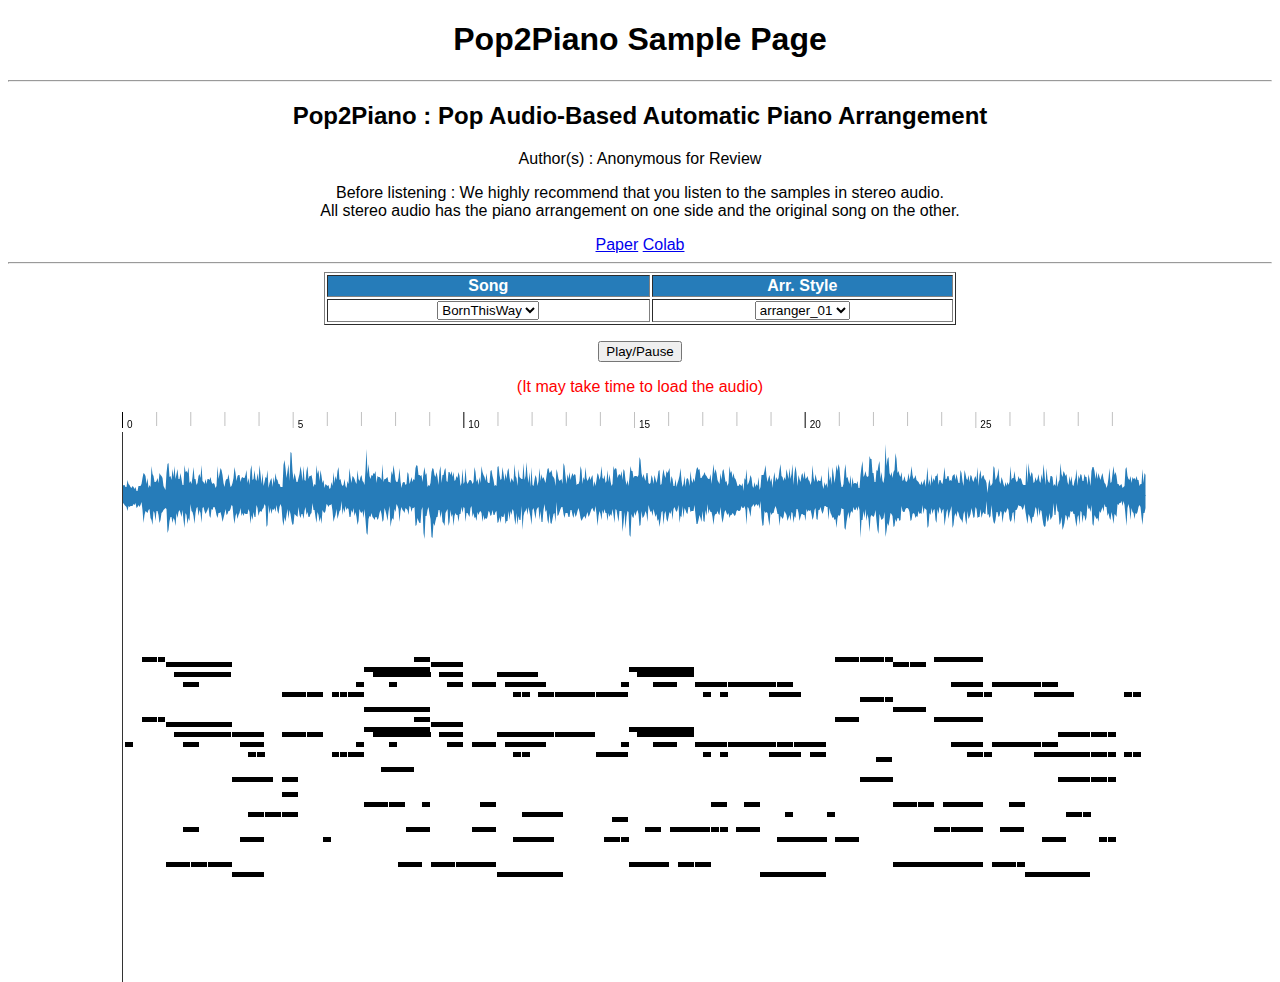
==== index.html @ e70f4c98 "update ui" ====
<!DOCTYPE html>
<html>

<head>
    <link rel="stylesheet" href="https://use.fontawesome.com/releases/v5.4.1/css/all.css"
        integrity="sha384-5sAR7xN1Nv6T6+dT2mhtzEpVJvfS3NScPQTrOxhwjIuvcA67KV2R5Jz6kr4abQsz" crossorigin="anonymous">
    <meta charset="utf-8">
    <script src="plugins/wavesurfer.min.js"></script>
    <script src="plugins/wavesurfer-regions.js"></script>
    <script src="plugins/wavesurfer.timeline.min.js"></script>
    <script src="plugins/jquery-1.12.4.min.js"></script>
    <link rel="stylesheet" href="index.css">
    <title>Pop2Piano</title>
</head>

<body>
    <center>
        <h1>Pop2Piano Sample Page</h1>
        <hr>
        <h2>Pop2Piano : Pop Audio-Based Automatic Piano Arrangement</h2>
        <p style="width: 60%">
            Author(s) : Anonymous for Review
        </p>
        <p>
            Before listening : We highly recommend that you listen to the samples in stereo audio.<br>
            All stereo audio has the piano arrangement on one side and the original song on the other.
        </p>
        <a href="https://Anonymous_for_Review" class="fab fa-github"><span class="label">Paper</span></a>
        <a href="https://bit.ly/pop2piano-colab-review" class="fab fa-google-drive"><span class="label">Colab</span></a>
        <hr>
        <div id='song_choose'>
            <table border="1" , width=50%>
                <th bgcolor="#267CB9" style="color: white;">Song</th>
                <th bgcolor="#267CB9" style="color: white;">Arr. Style</th>
                <tr align="center">
                    <td>
                        <select id="s_pop">
                            <option value="BornThisWay">BornThisWay</option>
                            <option value="FkinPerfect">FkinPerfect</option>
                            <option value="LoveAlways">LoveAlways</option>
                            <option value="LoveDive">LoveDive</option>
                        </select>
                    </td>
                    <td>
                        <select id="s_arranger">
                            <option value="arranger_01">arranger_01</option>
                            <option value="arranger_02">arranger_02</option>
                            <option value="arranger_03">arranger_03</option>
                            <option value="arranger_04">arranger_04</option>
                            <option value="arranger_05">arranger_05</option>
                            <option value="arranger_06">arranger_06</option>
                            <option value="arranger_07">arranger_07</option>
                            <option value="arranger_08">arranger_08</option>
                            <option value="arranger_09">arranger_09</option>
                            <option value="arranger_10">arranger_10</option>
                            <option value="arranger_11">arranger_11</option>
                            <option value="arranger_12">arranger_12</option>
                            <option value="arranger_13">arranger_13</option>
                            <option value="arranger_14">arranger_14</option>
                            <option value="arranger_15">arranger_15</option>
                            <option value="arranger_16">arranger_16</option>
                            <option value="arranger_17">arranger_17</option>
                            <option value="arranger_18">arranger_18</option>
                            <option value="arranger_19">arranger_19</option>
                            <option value="arranger_20">arranger_20</option>
                        </select>
                    </td>

                </tr>

            </table>

            <p>
                <i class="fa fa-play" aria-hidden="true"></i><button onclick="togglePlay()">Play/Pause</button>
            </p>
            <p style="color: red">(It may take time to load the audio)</p>
        </div>
    </center>
    <div id='button_block'>
        <div id='right_region'>
            <div id="waveform-timeline"></div>
            <div id="waveform"></div>
        </div>
    </div>

    <script type="text/javascript">
        var wavesurfer = WaveSurfer.create({
            container: '#waveform',
            waveColor: '#267CB9',
            progressColor: '#00008B',
            barHeight: 5,
        });
        //create wave form
        load_song('arranger_01')


        $('#s_pop').on('change', function () {
            load_song($('#s_arranger').val())
        })

        $('#s_arranger').on('change', function () {
            load_song(this.value)
        })

        function togglePlay() {
            wavesurfer.params.barHeight = 10;
            wavesurfer.playPause()
        }

        function load_song(arranger) {
            name = arranger
            wavesurfer.load('assets/' + $("#s_pop").val() + "/" + arranger + '/play.mp3');
            wavesurfer.on('ready', function () {
                wavesurfer.params.barHeight = 10;
                if (arranger == name) {
                    var timeline = Object.create(WaveSurfer.Timeline);
                    timeline.init({
                        wavesurfer: wavesurfer,
                        container: '#waveform-timeline'
                    });
                    show_result($("#s_pop").val(), arranger)
                }
            });
        }

        function show_result(pop, arranger) {
            wavesurfer.clearRegions()
            $.getJSON('assets/' + pop + '/' + arranger + '/' + 'notes.json', function (data) {
                for (j in data) {
                    wavesurfer.addRegion({ start: data[j]['start'], end: data[j]['end'], top: (128 - data[j]['pitch']) * 5, color: 'hsla(0, 0%, 0%, 1.0)' });
                }
            });
        }

        $("wave").first().css("height", 550);

    </script>

</body>

</html>
---- index.css ----
body {
	font-family: "Source Sans Pro", Helvetica, sans-serif;
}

a:hover {
	border-bottom-color: transparent;
	color: #267CB9 !important;
	text-decoration: none;
}

#button_block {
	width: 90%;
}

#right_region {
	width: 90%;
	float: right;
}

.left_region {
	width: 90%;
	display: inline-block;
	/* margin-top: 210px; */
}

.left_region p {
	text-align: right;
	font-size: 20px;
	-webkit-margin-before: 0em;
	-webkit-margin-after: 0em;
	padding-bottom: 12px;
	padding-top: 5px;
}

.wavesurfer-region {
	height: 5px !important;
}

#s_song,
#s_model {
	display: inline-block;
}

#waveform-timeline {
	padding-top: 0px;
}
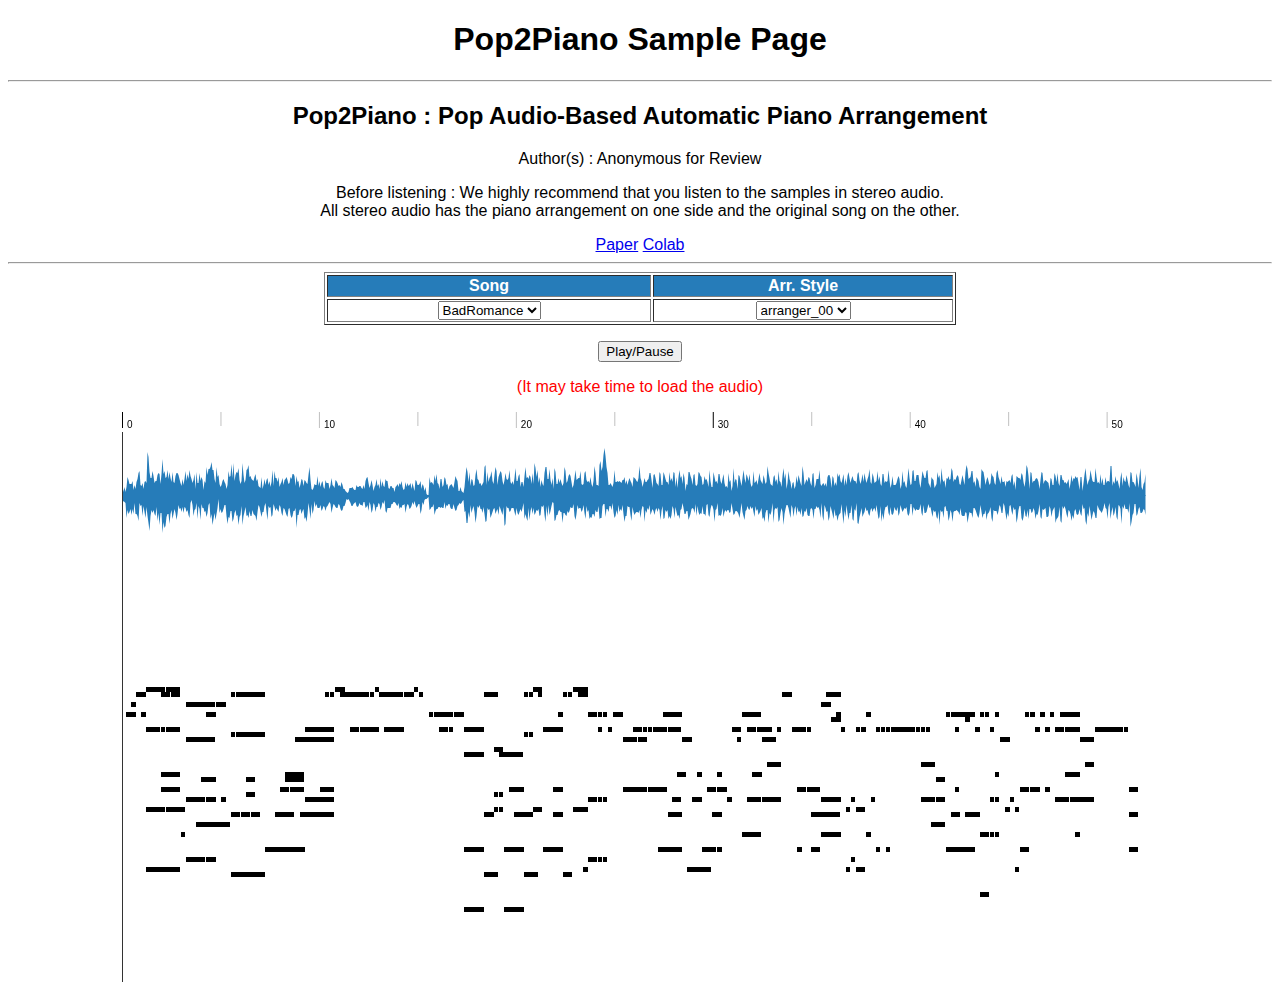
==== commit a1c1e7e8: "add samples" ====
--- a/index.html
+++ b/index.html
@@ -35,14 +35,17 @@
                 <tr align="center">
                     <td>
                         <select id="s_pop">
+                            <option value="BadRomance">BadRomance</option>
                             <option value="BornThisWay">BornThisWay</option>
                             <option value="FkinPerfect">FkinPerfect</option>
                             <option value="LoveAlways">LoveAlways</option>
                             <option value="LoveDive">LoveDive</option>
+                            <option value="Sk8erBoi">Sk8erBoi</option>
                         </select>
                     </td>
                     <td>
                         <select id="s_arranger">
+                            <option value="arranger_00">arranger_00</option>
                             <option value="arranger_01">arranger_01</option>
                             <option value="arranger_02">arranger_02</option>
                             <option value="arranger_03">arranger_03</option>
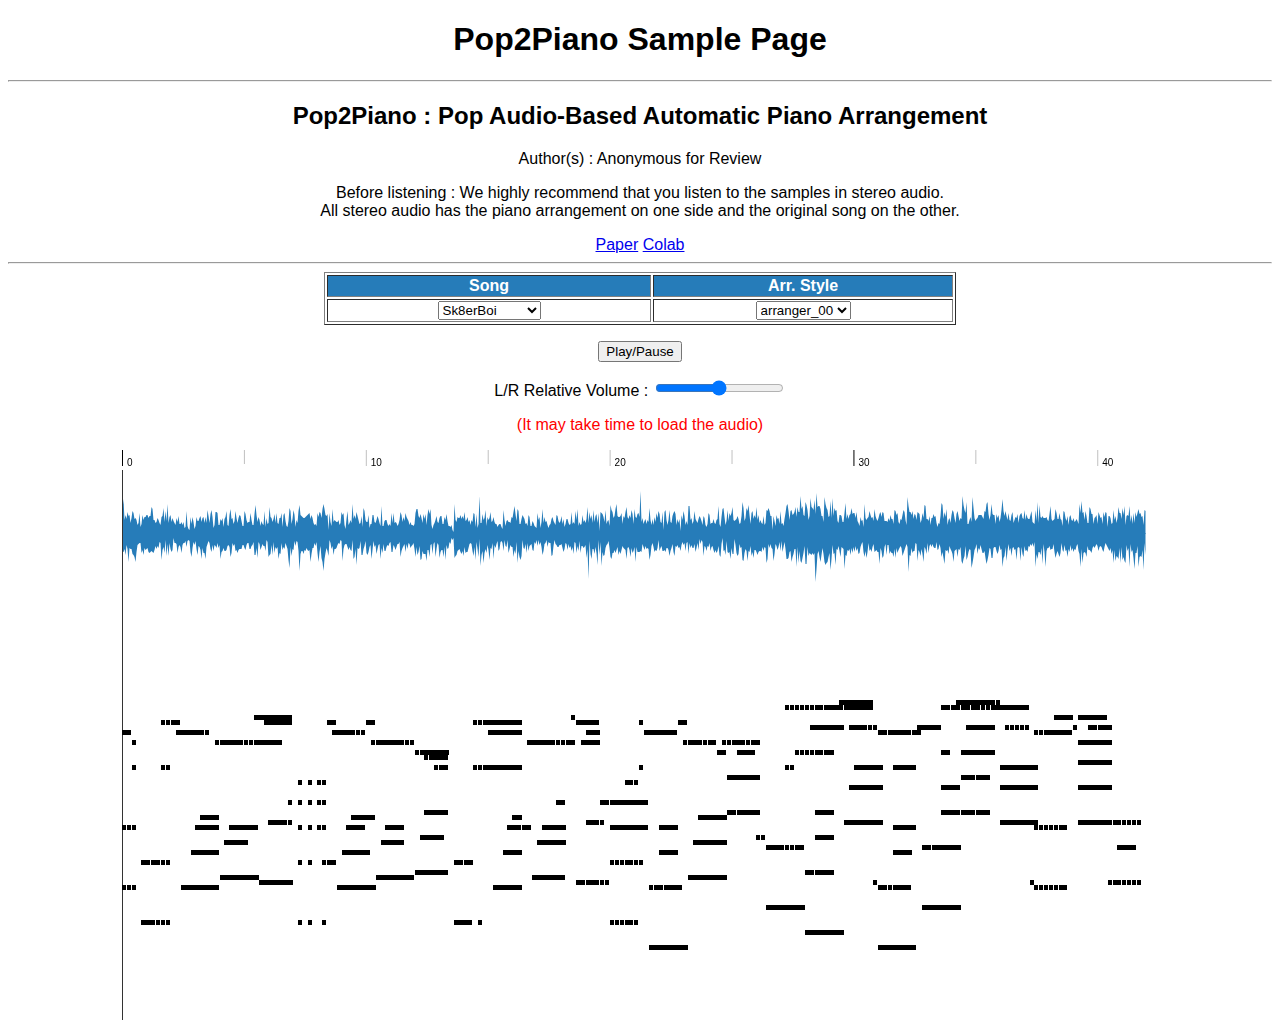
==== commit 5796840c: "Add Volume Slider" ====
--- a/index.html
+++ b/index.html
@@ -35,12 +35,12 @@
                 <tr align="center">
                     <td>
                         <select id="s_pop">
+                            <option value="Sk8erBoi">Sk8erBoi</option>
                             <option value="BadRomance">BadRomance</option>
                             <option value="BornThisWay">BornThisWay</option>
                             <option value="FkinPerfect">FkinPerfect</option>
                             <option value="LoveAlways">LoveAlways</option>
                             <option value="LoveDive">LoveDive</option>
-                            <option value="Sk8erBoi">Sk8erBoi</option>
                         </select>
                     </td>
                     <td>
@@ -76,6 +76,9 @@
             <p>
                 <i class="fa fa-play" aria-hidden="true"></i><button onclick="togglePlay()">Play/Pause</button>
             </p>
+            <p>
+                L/R Relative Volume : <input id="panner-input" type="range" min="-20" max="0" value="-10" />
+            </p>
             <p style="color: red">(It may take time to load the audio)</p>
         </div>
     </center>
@@ -93,6 +96,31 @@
             progressColor: '#00008B',
             barHeight: 5,
         });
+
+        (function () {
+            wavesurfer.merger = wavesurfer.backend.ac.createChannelMerger(2);
+            wavesurfer.splitter = wavesurfer.backend.ac.createChannelSplitter(2);
+            wavesurfer.leftGain = wavesurfer.backend.ac.createGain();
+            wavesurfer.rightGain = wavesurfer.backend.ac.createGain();
+            wavesurfer.backend.setFilters([wavesurfer.splitter, wavesurfer.merger]);
+
+
+            let onChange = function () {
+                let xFloat = (parseInt(slider.value) / 20);
+                wavesurfer.splitter.connect(wavesurfer.leftGain, 0);
+                wavesurfer.splitter.connect(wavesurfer.rightGain, 1);
+                wavesurfer.leftGain.gain.value = xFloat;
+                wavesurfer.rightGain.gain.value = -xFloat;
+                wavesurfer.leftGain.connect(wavesurfer.merger, 0, 0);
+                wavesurfer.rightGain.connect(wavesurfer.merger, 0, 1);
+            };
+            let slider = document.querySelector('#panner-input');
+            slider.addEventListener('input', onChange);
+            slider.addEventListener('change', onChange);
+            onChange();
+        })();
+
+
         //create wave form
         load_song('arranger_01')
 
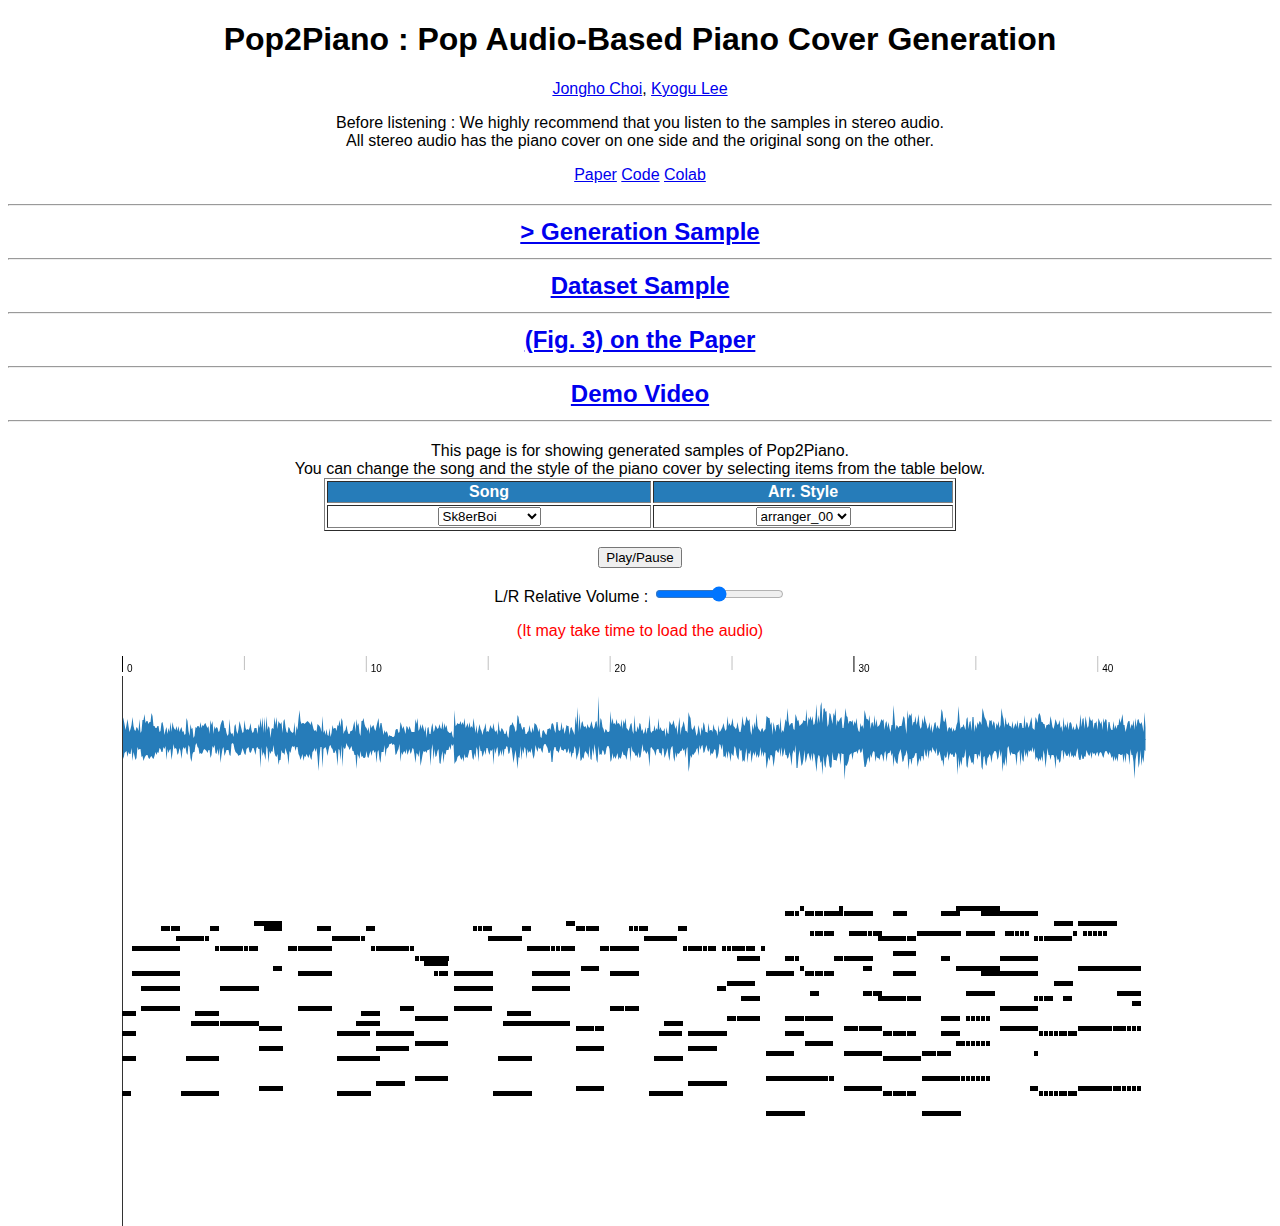
==== commit 8a0fdc23: "Remove duplicate samples" ====
--- a/index.html
+++ b/index.html
@@ -15,72 +15,85 @@
 
 <body>
     <center>
-        <h1>Pop2Piano Sample Page</h1>
-        <hr>
-        <h2>Pop2Piano : Pop Audio-Based Automatic Piano Arrangement</h2>
-        <p style="width: 60%">
-            Author(s) : Anonymous for Review
-        </p>
-        <p>
-            Before listening : We highly recommend that you listen to the samples in stereo audio.<br>
-            All stereo audio has the piano arrangement on one side and the original song on the other.
-        </p>
-        <a href="https://Anonymous_for_Review" class="fab fa-github"><span class="label">Paper</span></a>
-        <a href="https://bit.ly/pop2piano-colab-review" class="fab fa-google-drive"><span class="label">Colab</span></a>
-        <hr>
-        <div id='song_choose'>
-            <table border="1" , width=50%>
-                <th bgcolor="#267CB9" style="color: white;">Song</th>
-                <th bgcolor="#267CB9" style="color: white;">Arr. Style</th>
-                <tr align="center">
-                    <td>
-                        <select id="s_pop">
-                            <option value="Sk8erBoi">Sk8erBoi</option>
-                            <option value="BadRomance">BadRomance</option>
-                            <option value="BornThisWay">BornThisWay</option>
-                            <option value="FkinPerfect">FkinPerfect</option>
-                            <option value="LoveAlways">LoveAlways</option>
-                            <option value="LoveDive">LoveDive</option>
-                        </select>
-                    </td>
-                    <td>
-                        <select id="s_arranger">
-                            <option value="arranger_00">arranger_00</option>
-                            <option value="arranger_01">arranger_01</option>
-                            <option value="arranger_02">arranger_02</option>
-                            <option value="arranger_03">arranger_03</option>
-                            <option value="arranger_04">arranger_04</option>
-                            <option value="arranger_05">arranger_05</option>
-                            <option value="arranger_06">arranger_06</option>
-                            <option value="arranger_07">arranger_07</option>
-                            <option value="arranger_08">arranger_08</option>
-                            <option value="arranger_09">arranger_09</option>
-                            <option value="arranger_10">arranger_10</option>
-                            <option value="arranger_11">arranger_11</option>
-                            <option value="arranger_12">arranger_12</option>
-                            <option value="arranger_13">arranger_13</option>
-                            <option value="arranger_14">arranger_14</option>
-                            <option value="arranger_15">arranger_15</option>
-                            <option value="arranger_16">arranger_16</option>
-                            <option value="arranger_17">arranger_17</option>
-                            <option value="arranger_18">arranger_18</option>
-                            <option value="arranger_19">arranger_19</option>
-                            <option value="arranger_20">arranger_20</option>
-                        </select>
-                    </td>
-
-                </tr>
-
-            </table>
-
-            <p>
-                <i class="fa fa-play" aria-hidden="true"></i><button onclick="togglePlay()">Play/Pause</button>
+        <h1>Pop2Piano : Pop Audio-Based Piano Cover Generation</h2>
+            <p style="width: 100%">
+                <a href="mailto:jongho.choi@rebellions.ai">Jongho Choi</a>, <a href="mailto:kglee@snu.ac.kr">Kyogu
+                    Lee</a>
             </p>
             <p>
-                L/R Relative Volume : <input id="panner-input" type="range" min="-20" max="0" value="-10" />
+                Before listening : We highly recommend that you listen to the samples in stereo audio.<br>
+                All stereo audio has the piano cover on one side and the original song on the other.
             </p>
-            <p style="color: red">(It may take time to load the audio)</p>
-        </div>
+            <a href="https://Anonymous_for_Review">Paper</span></a>
+            <a href="https://github.com/sweetcocoa/pop2piano" class="fab fa-github"><span class="label">Code</span></a>
+            <a href="https://bit.ly/pop2piano-colab" class="fab fa-google-drive"><span class="label">Colab</span></a>
+            <h2>
+                <hr>
+                <a href="index.html">> Generation Sample</a>
+                <hr>
+                <a href="dataset.html">Dataset Sample</a>
+                <hr>
+                <a href="fig3.html">(Fig. 3) on the Paper</a>
+                <hr>
+                <a href="https://www.youtube.com/watch?v=-SuI6snsbc4" class="fab fa-youtube"><span class='label'>Demo
+                        Video</span></a>
+                <hr>
+            </h2>
+
+            This page is for showing generated samples of Pop2Piano.<br>
+            You can change the song and the style of the piano cover by selecting items from the table below.
+            <div id='song_choose'>
+                <table border="1" , width=50%>
+                    <th bgcolor="#267CB9" style="color: white;">Song</th>
+                    <th bgcolor="#267CB9" style="color: white;">Arr. Style</th>
+                    <tr align="center">
+                        <td>
+                            <select id="s_pop">
+                                <option value="Sk8erBoi">Sk8erBoi</option>
+                                <option value="BadRomance">BadRomance</option>
+                                <option value="BornThisWay">BornThisWay</option>
+                                <option value="FkinPerfect">FkinPerfect</option>
+                                <option value="LoveDive">LoveDive</option>
+                            </select>
+                        </td>
+                        <td>
+                            <select id="s_arranger">
+                                <option value="arranger_00">arranger_00</option>
+                                <option value="arranger_01">arranger_01</option>
+                                <option value="arranger_02">arranger_02</option>
+                                <option value="arranger_03">arranger_03</option>
+                                <option value="arranger_04">arranger_04</option>
+                                <option value="arranger_05">arranger_05</option>
+                                <option value="arranger_06">arranger_06</option>
+                                <option value="arranger_07">arranger_07</option>
+                                <option value="arranger_08">arranger_08</option>
+                                <option value="arranger_09">arranger_09</option>
+                                <option value="arranger_10">arranger_10</option>
+                                <option value="arranger_11">arranger_11</option>
+                                <option value="arranger_12">arranger_12</option>
+                                <option value="arranger_13">arranger_13</option>
+                                <option value="arranger_14">arranger_14</option>
+                                <option value="arranger_15">arranger_15</option>
+                                <option value="arranger_16">arranger_16</option>
+                                <option value="arranger_17">arranger_17</option>
+                                <option value="arranger_18">arranger_18</option>
+                                <option value="arranger_19">arranger_19</option>
+                                <option value="arranger_20">arranger_20</option>
+                            </select>
+                        </td>
+
+                    </tr>
+
+                </table>
+
+                <p>
+                    <i class="fa fa-play" aria-hidden="true"></i><button onclick="togglePlay()">Play/Pause</button>
+                </p>
+                <p>
+                    L/R Relative Volume : <input id="panner-input" type="range" min="-20" max="0" value="-10" />
+                </p>
+                <p style="color: red">(It may take time to load the audio)</p>
+            </div>
     </center>
     <div id='button_block'>
         <div id='right_region'>
@@ -122,7 +135,7 @@
 
 
         //create wave form
-        load_song('arranger_01')
+        load_song('arranger_00')
 
 
         $('#s_pop').on('change', function () {
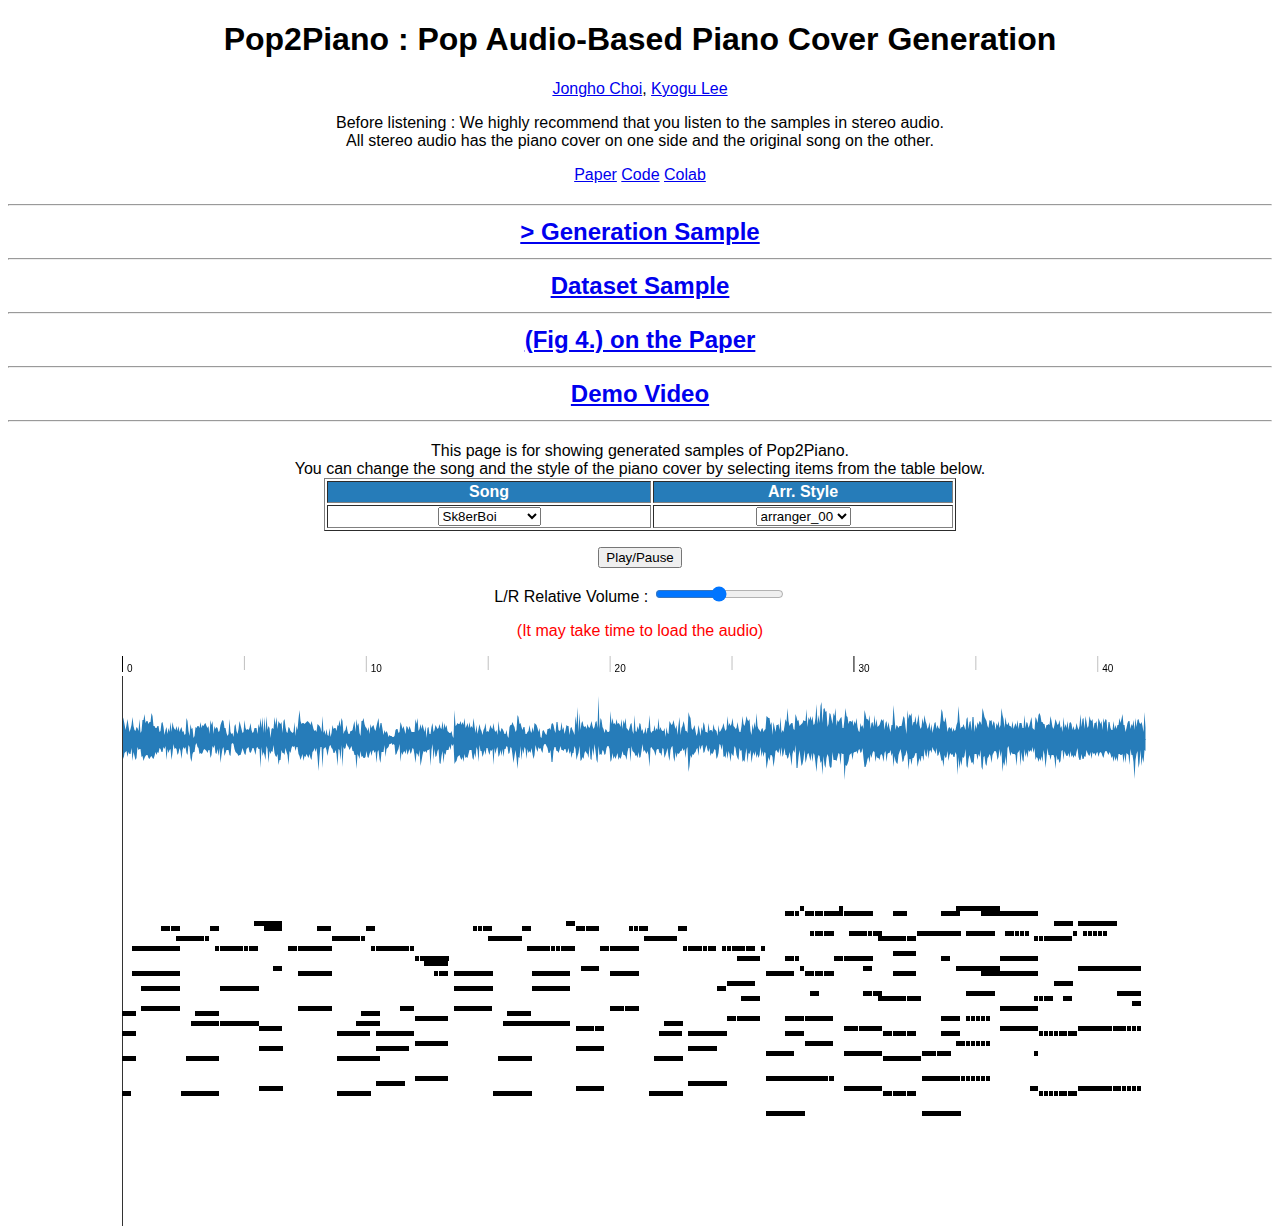
==== commit 637c4228: "update fig num" ====
--- a/index.html
+++ b/index.html
@@ -33,7 +33,7 @@
                 <hr>
                 <a href="dataset.html">Dataset Sample</a>
                 <hr>
-                <a href="fig3.html">(Fig. 3) on the Paper</a>
+                <a href="fig_on_paper.html">(Fig 4.) on the Paper</a>
                 <hr>
                 <a href="https://www.youtube.com/watch?v=-SuI6snsbc4" class="fab fa-youtube"><span class='label'>Demo
                         Video</span></a>
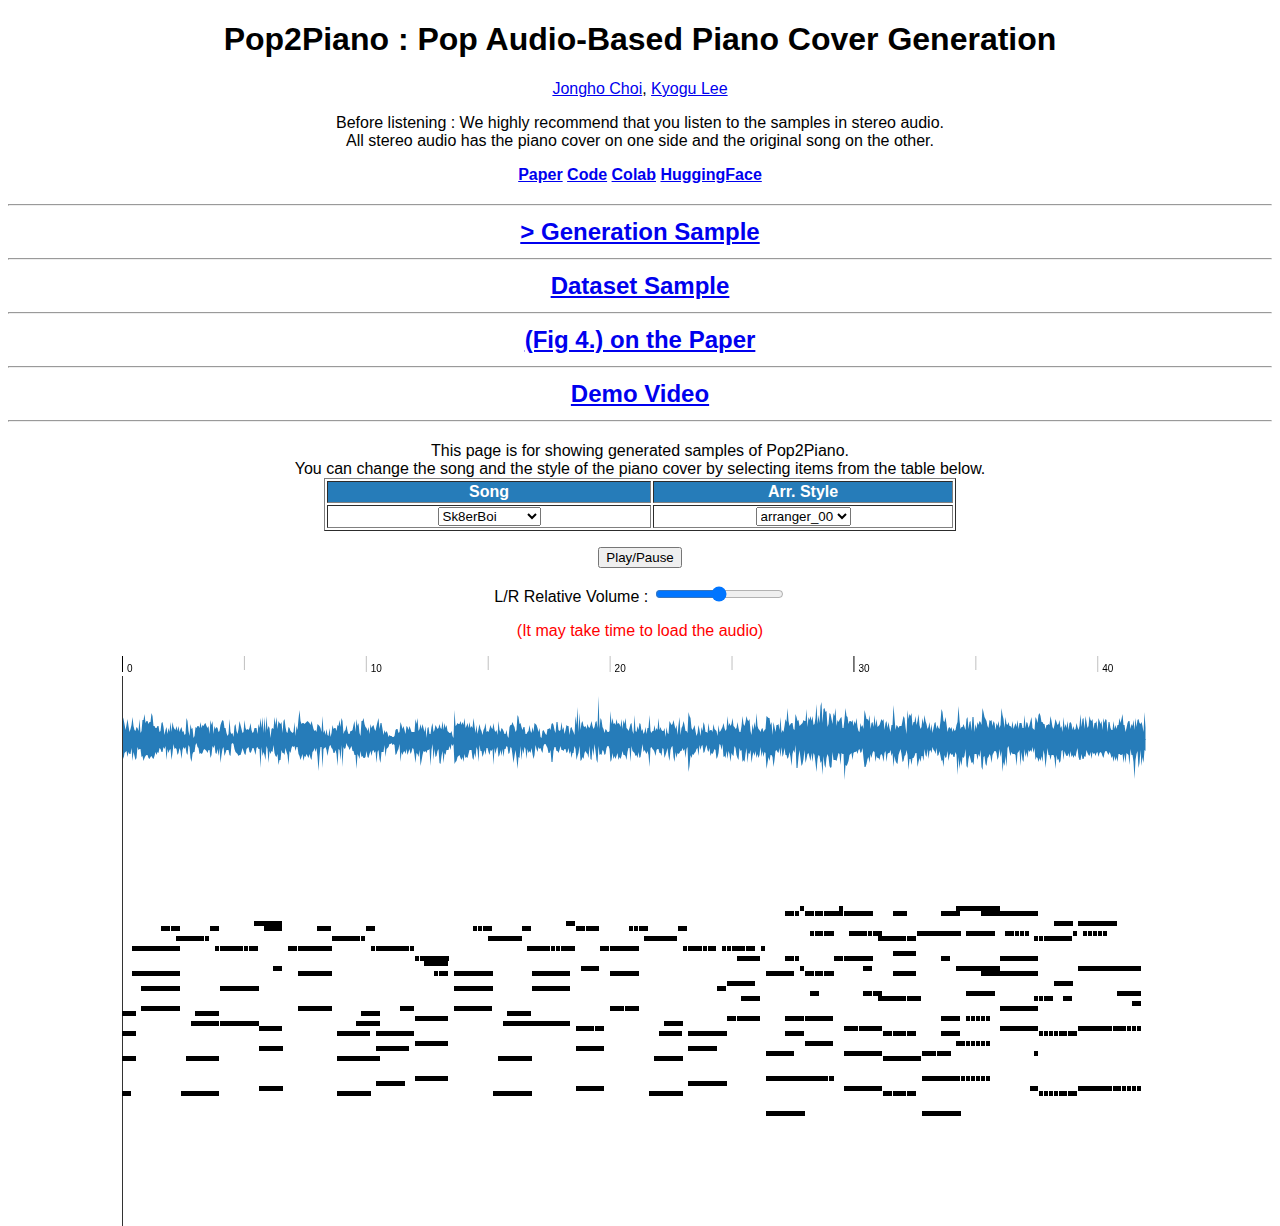
==== commit 845a31c7: "Added Huggingface Link" ====
--- a/index.html
+++ b/index.html
@@ -24,9 +24,24 @@
                 Before listening : We highly recommend that you listen to the samples in stereo audio.<br>
                 All stereo audio has the piano cover on one side and the original song on the other.
             </p>
-            <a href="https://Anonymous_for_Review">Paper</span></a>
-            <a href="https://github.com/sweetcocoa/pop2piano" class="fab fa-github"><span class="label">Code</span></a>
-            <a href="https://bit.ly/pop2piano-colab" class="fab fa-google-drive"><span class="label">Colab</span></a>
+            <!-- <button onclick="location.href='https://arxiv.org/abs/2211.00895';">
+                <i class="far fa-file"></i> Paper
+            </button>
+            <button onclick="location.href='https://github.com/sweetcocoa/pop2piano';">
+                <i class="fab fa-github"></i> Github
+            </button>
+            <button onclick="location.href='https://bit.ly/pop2piano-colab';">
+                <i class="fab fa-google-drive"></i> Colab
+            </button>
+            <button onclick="location.href='https://bit.ly/pop2piano-huggingface';">
+                <i class="far fa-smile-beam"></i> HuggingFace
+            </button> -->
+            <strong>
+                <a href="https://arxiv.org/abs/2211.00895" class="far fa-file">Paper</span></a>
+                <a href="https://github.com/sweetcocoa/pop2piano" class="fab fa-github">Code</a>
+                <a href="https://bit.ly/pop2piano-colab" class="fab fa-google-drive">Colab</a>
+                <a href="https://bit.ly/pop2piano-huggingface" class="far fa-smile-beam">HuggingFace</a>
+            </strong>
             <h2>
                 <hr>
                 <a href="index.html">> Generation Sample</a>
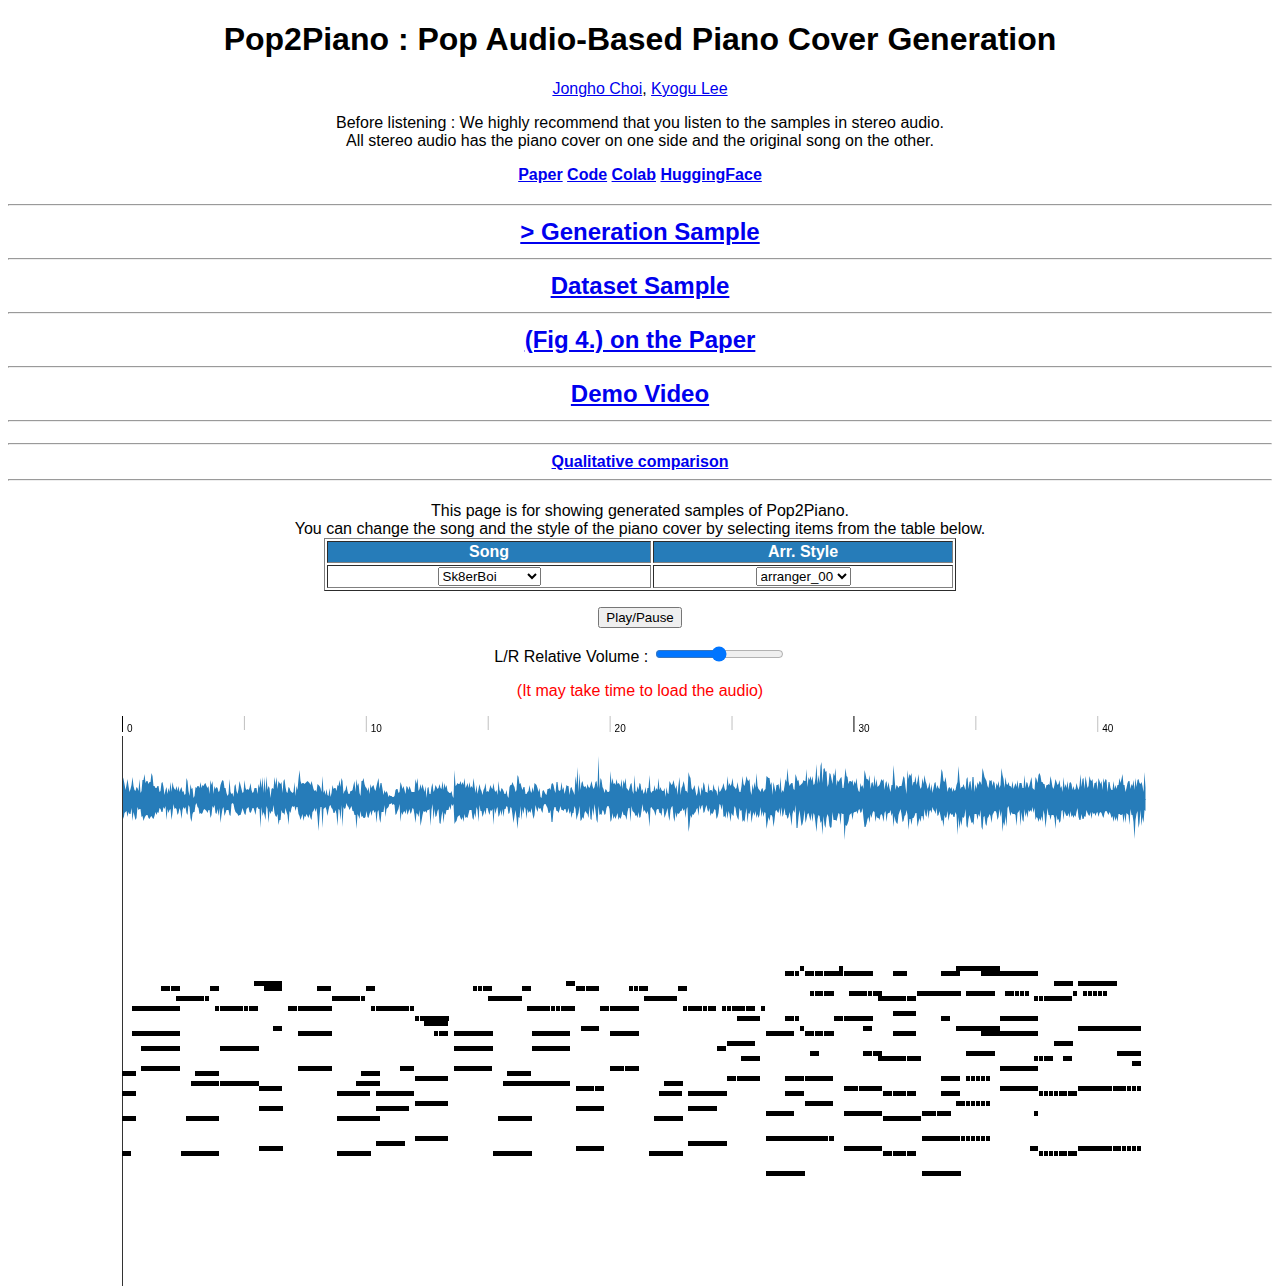
==== commit 568cc4d4: "Add qualitative comparison / Song2Guitar" ====
--- a/index.html
+++ b/index.html
@@ -54,7 +54,11 @@
                         Video</span></a>
                 <hr>
             </h2>
-
+            <h4>
+                <hr>
+                <a href="compare.html">Qualitative comparison</a>
+                <hr>
+            </h4>
             This page is for showing generated samples of Pop2Piano.<br>
             You can change the song and the style of the piano cover by selecting items from the table below.
             <div id='song_choose'>
